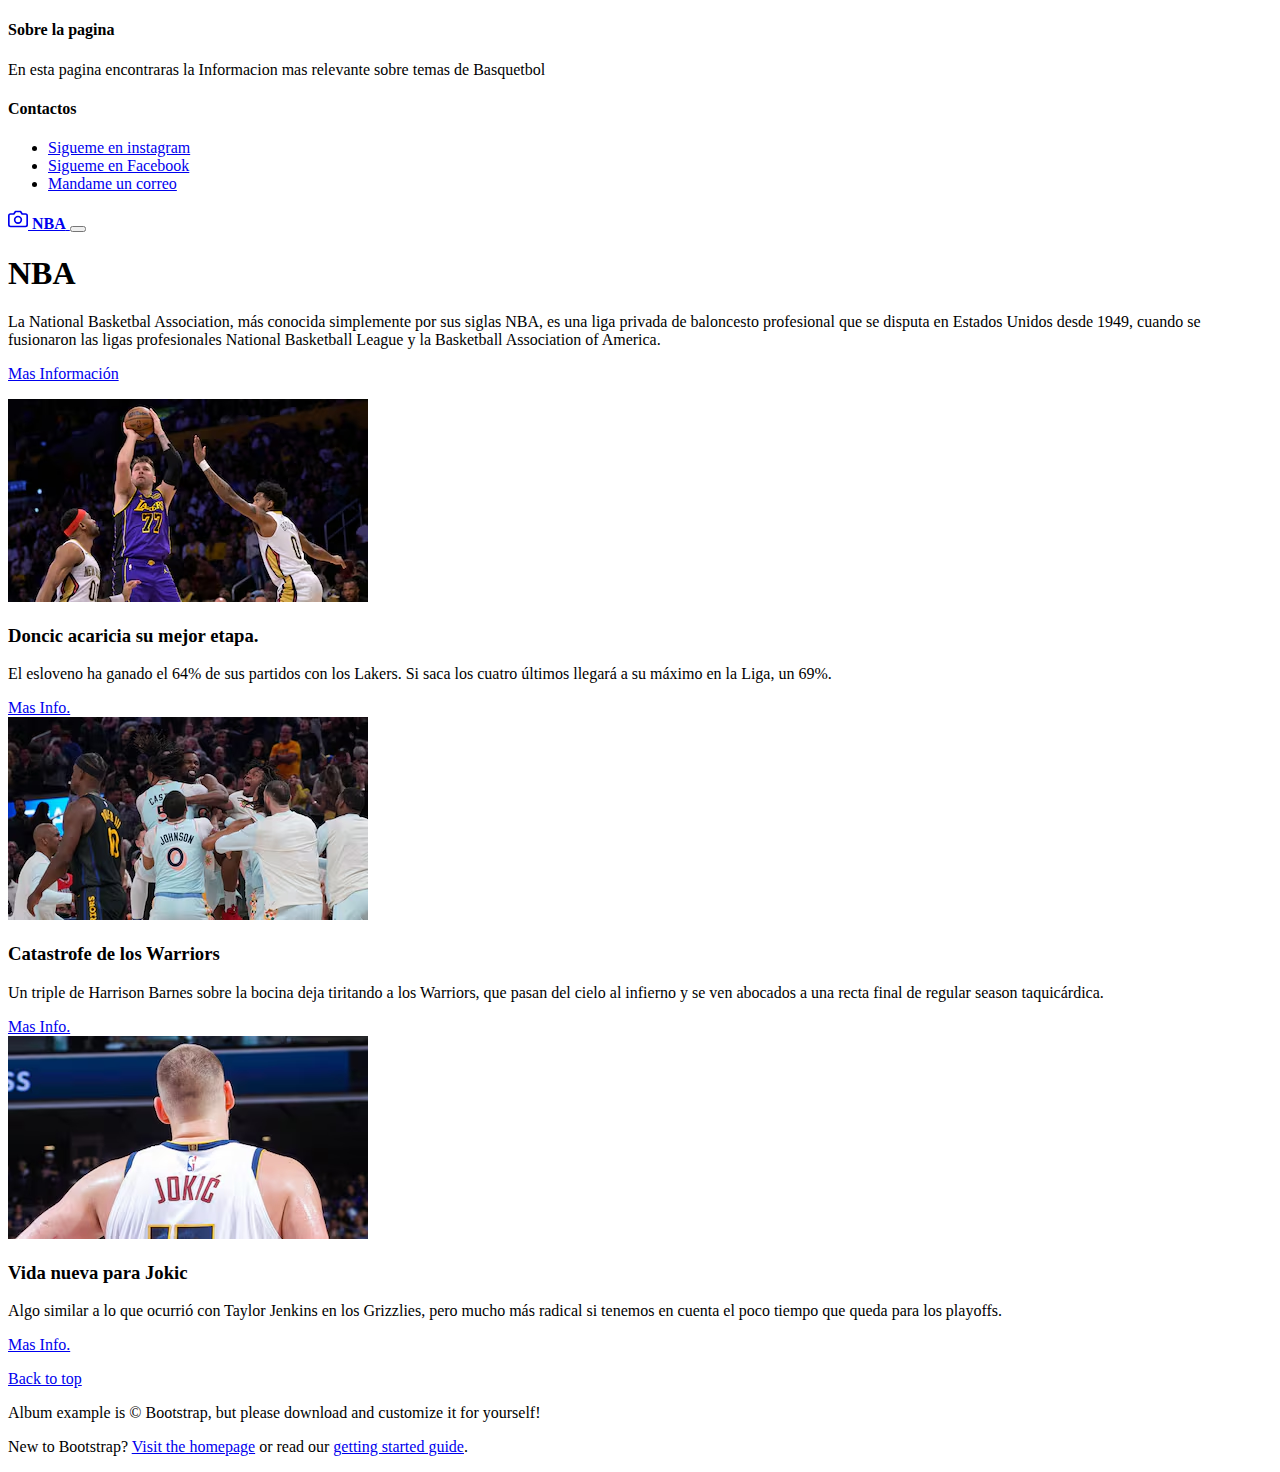
==== index.html @ 7b033a92 "evaluacion jueves" ====
<!doctype html>
<html lang="es">
  <head>
    <meta charset="utf-8">
    <meta name="viewport" content="width=device-width, initial-scale=1">
    <meta name="description" content="">
    <meta name="author" content="Mark Otto, Jacob Thornton, and Bootstrap contributors">
    <meta name="generator" content="Hugo 0.84.0">
    <title>NBA Informacion</title>

    <link rel="canonical" href="https://getbootstrap.com/docs/5.0/examples/album/">

    

   <!-- Bootstrap CSS -->
   <link href="https://cdn.jsdelivr.net/npm/bootstrap@5.0.2/dist/css/bootstrap.min.css" rel="stylesheet" integrity="sha384-EVSTQN3/azprG1Anm3QDgpJLIm9Nao0Yz1ztcQTwFspd3yD65VohhpuuCOmLASjC" crossorigin="anonymous">
    
   <!-- Option 1: Bootstrap Bundle with Popper -->
    <script src="https://cdn.jsdelivr.net/npm/bootstrap@5.0.2/dist/js/bootstrap.bundle.min.js" integrity="sha384-MrcW6ZMFYlzcLA8Nl+NtUVF0sA7MsXsP1UyJoMp4YLEuNSfAP+JcXn/tWtIaxVXM" crossorigin="anonymous"></script>
    <style>
      .bd-placeholder-img {
        font-size: 1.125rem;
        text-anchor: middle;
        -webkit-user-select: none;
        -moz-user-select: none;
        user-select: none;
      }

      @media (min-width: 768px) {
        .bd-placeholder-img-lg {
          font-size: 3.5rem;
        }
      }
    </style>

    
  </head>
  <body>
    
<header>
  <div class="collapse bg-dark" id="navbarHeader">
    <div class="container">
      <div class="row">
        <div class="col-sm-8 col-md-7 py-4">
          <h4 class="text-white">Sobre la pagina</h4>
          <p class="text-muted">En esta pagina encontraras la Informacion mas relevante sobre temas de Basquetbol </p>
        </div>
        <div class="col-sm-4 offset-md-1 py-4">
          <h4 class="text-white">Contactos</h4>
          <ul class="list-unstyled">
            <li><a href="https://www.instagram.com/444e.lias/" class="text-white">Sigueme en instagram</a></li>
            <li><a href="#" class="text-white">Sigueme en Facebook</a></li>
            <li><a href="#" class="text-white">Mandame un correo</a></li>
          </ul>
        </div>
      </div>
    </div>
  </div>
  <div class="navbar navbar-dark bg-dark shadow-sm">
    <div class="container">
      <a href="#" class="navbar-brand d-flex align-items-center">
        <svg xmlns="http://www.w3.org/2000/svg" width="20" height="20" fill="none" stroke="currentColor" stroke-linecap="round" stroke-linejoin="round" stroke-width="2" aria-hidden="true" class="me-2" viewBox="0 0 24 24"><path d="M23 19a2 2 0 0 1-2 2H3a2 2 0 0 1-2-2V8a2 2 0 0 1 2-2h4l2-3h6l2 3h4a2 2 0 0 1 2 2z"/><circle cx="12" cy="13" r="4"/></svg>
        <strong>NBA</strong>
      </a>
      <button class="navbar-toggler" type="button" data-bs-toggle="collapse" data-bs-target="#navbarHeader" aria-controls="navbarHeader" aria-expanded="false" aria-label="Toggle navigation">
        <span class="navbar-toggler-icon"></span>
      </button>
    </div>
  </div>
</header>

<main>

  <section class="py-5 text-center container">
    <div class="row py-lg-5">
      <div class="col-lg-6 col-md-8 mx-auto">
        <h1 class="fw-light">NBA</h1>
        <p class="lead text-muted">La National Basketbal Association, más conocida simplemente por sus siglas NBA, es una liga privada de baloncesto profesional que se disputa en Estados Unidos desde 1949, cuando se fusionaron las ligas profesionales National Basketball League y la Basketball Association of America.</p>
        <p>
          <a href="http://127.0.0.1:3000/pagina2.html" class="btn btn-primary my-2">Mas Información</a>
        </p>
      </div>
    </div>
  </section>

  <div class="album py-5 bg-light">
    <div class="container">

      <div class="row row-cols-1 row-cols-sm-2 row-cols-md-3 g-3">
        <div class="col">
          <div class="card shadow-sm">
            <img src="./imagenes/imagen1.avif" alt="Luka Doncic en su mejor etapa">

            <div class="card-body">
              <h3>Doncic acaricia su mejor etapa.</h3>
              <p class="card-text">El esloveno ha ganado el 64% de sus partidos con los Lakers. Si saca los cuatro últimos llegará a su máximo en la Liga, un 69%.</p>
              <div class="d-flex justify-content-between align-items-center">
                <div class="btn-group">
                  <a href="http://127.0.0.1:3000/pagina2.html" class="btn btn-sm btn-outline-secondary">Mas Info.</a>

                </div>
              </div>
            </div>
          </div>
        </div>
        <div class="col">
          <div class="card shadow-sm">
            <img src="./imagenes/imagen2.avif" alt="Catastrofe en los Warrriors">

            <div class="card-body">
              <h3>Catastrofe de los Warriors</h3>
              <p class="card-text">Un triple de Harrison Barnes sobre la bocina deja tiritando a los Warriors, que pasan del cielo al infierno y se ven abocados a una recta final de regular season taquicárdica.</p>
              <div class="d-flex justify-content-between align-items-center">
                <div class="btn-group">
                  <a href="http://127.0.0.1:3000/pagina3.html" class="btn btn-sm btn-outline-secondary">Mas Info.</a>

                </div>
              </div>
            </div>
          </div>
        </div>
        <div class="col">
          <div class="card shadow-sm">
            <img src="./imagenes/imagen3.avif" alt="Nikola Jokic y su vida nueva">

            <div class="card-body">
              <h3>Vida nueva para Jokic</h3>
              <p class="card-text">Algo similar a lo que ocurrió con Taylor Jenkins en los Grizzlies, pero mucho más radical si tenemos en cuenta el poco tiempo que queda para los playoffs.</p>
              <div class="d-flex justify-content-between align-items-center">
                <div class="btn-group">
                  <a href="http://127.0.0.1:3000/pagina4.html" class="btn btn-sm btn-outline-secondary">Mas Info.</a>
                  
                  
                  
                </div>
              </div>
            </div>
          </div>
        </div>

        
    </div>
  </div>

</main>

<footer class="text-muted py-5">
  <div class="container">
    <p class="float-end mb-1">
      <a href="#">Back to top</a>
    </p>
    <p class="mb-1">Album example is &copy; Bootstrap, but please download and customize it for yourself!</p>
    <p class="mb-0">New to Bootstrap? <a href="/">Visit the homepage</a> or read our <a href="../getting-started/introduction/">getting started guide</a>.</p>
  </div>
</footer>


    <script src="../assets/dist/js/bootstrap.bundle.min.js"></script>




      
  </body>
</html>
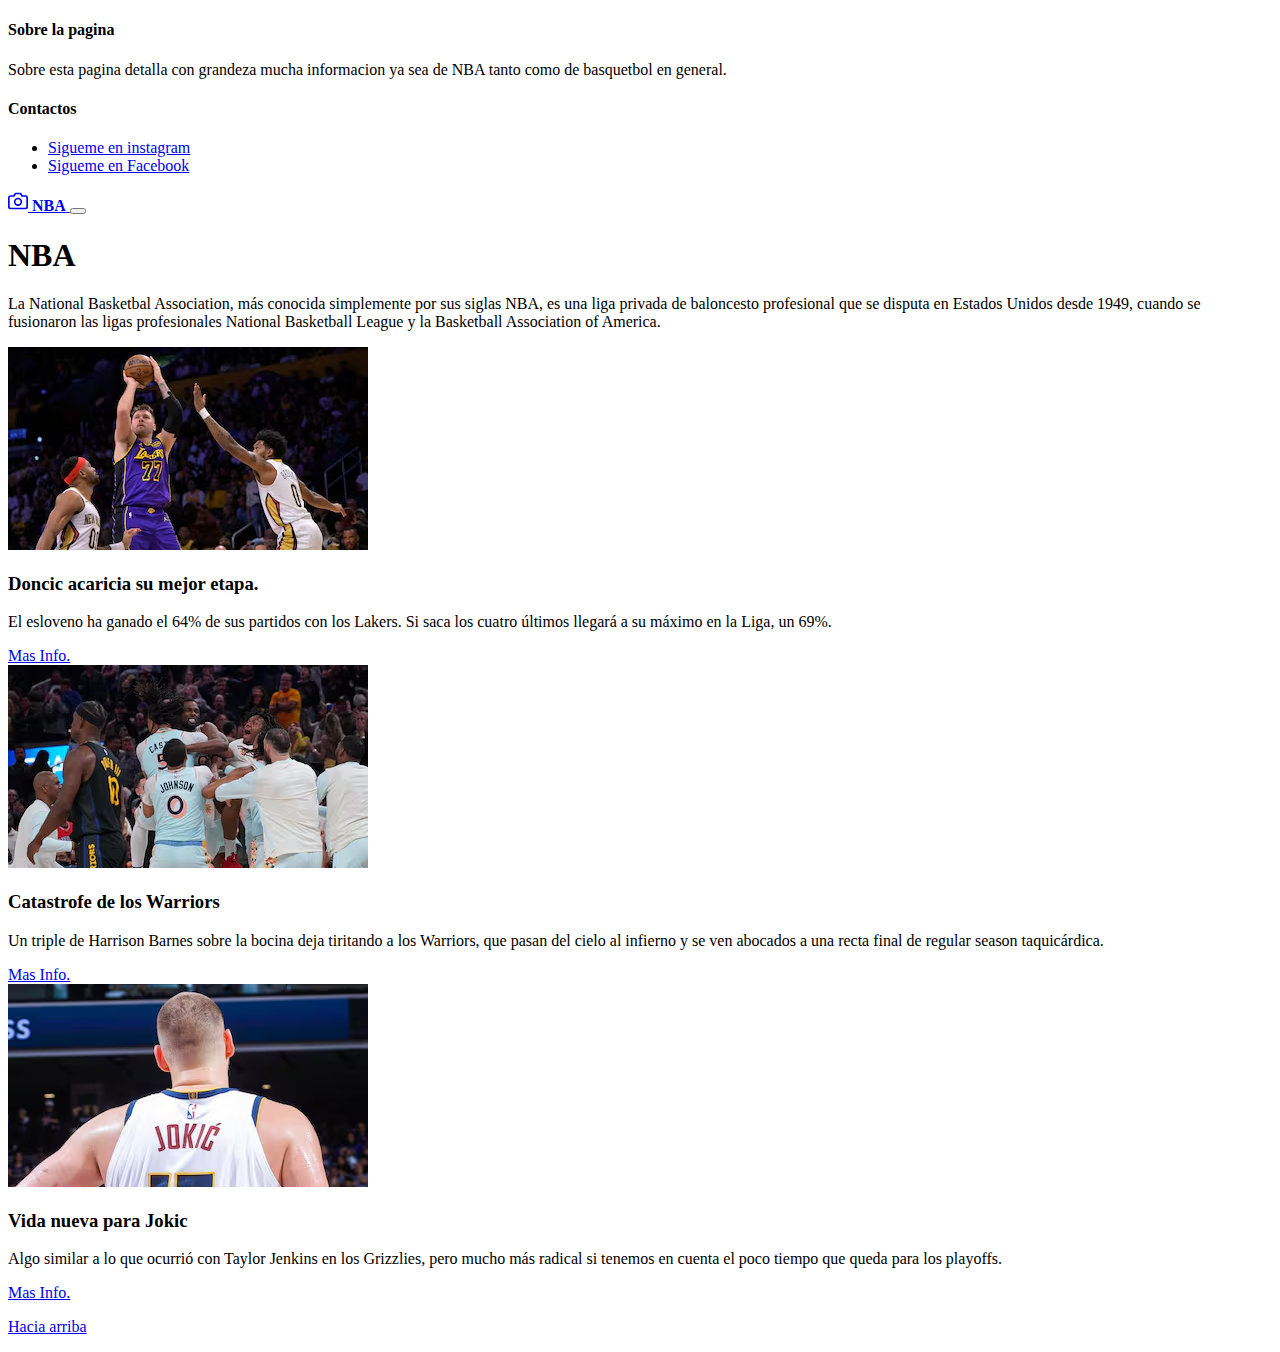
==== commit 1aa97549: "ultima modificacion" ====
--- a/index.html
+++ b/index.html
@@ -43,14 +43,13 @@
       <div class="row">
         <div class="col-sm-8 col-md-7 py-4">
           <h4 class="text-white">Sobre la pagina</h4>
-          <p class="text-muted">En esta pagina encontraras la Informacion mas relevante sobre temas de Basquetbol </p>
+          <p class="text-muted">Sobre esta pagina detalla con grandeza mucha informacion ya sea de NBA tanto como de basquetbol en general. </p>
         </div>
         <div class="col-sm-4 offset-md-1 py-4">
           <h4 class="text-white">Contactos</h4>
           <ul class="list-unstyled">
             <li><a href="https://www.instagram.com/444e.lias/" class="text-white">Sigueme en instagram</a></li>
             <li><a href="#" class="text-white">Sigueme en Facebook</a></li>
-            <li><a href="#" class="text-white">Mandame un correo</a></li>
           </ul>
         </div>
       </div>
@@ -76,9 +75,6 @@
       <div class="col-lg-6 col-md-8 mx-auto">
         <h1 class="fw-light">NBA</h1>
         <p class="lead text-muted">La National Basketbal Association, más conocida simplemente por sus siglas NBA, es una liga privada de baloncesto profesional que se disputa en Estados Unidos desde 1949, cuando se fusionaron las ligas profesionales National Basketball League y la Basketball Association of America.</p>
-        <p>
-          <a href="http://127.0.0.1:3000/pagina2.html" class="btn btn-primary my-2">Mas Información</a>
-        </p>
       </div>
     </div>
   </section>
@@ -147,10 +143,8 @@
 <footer class="text-muted py-5">
   <div class="container">
     <p class="float-end mb-1">
-      <a href="#">Back to top</a>
+      <a href="#">Hacia arriba</a>
     </p>
-    <p class="mb-1">Album example is &copy; Bootstrap, but please download and customize it for yourself!</p>
-    <p class="mb-0">New to Bootstrap? <a href="/">Visit the homepage</a> or read our <a href="../getting-started/introduction/">getting started guide</a>.</p>
   </div>
 </footer>
 
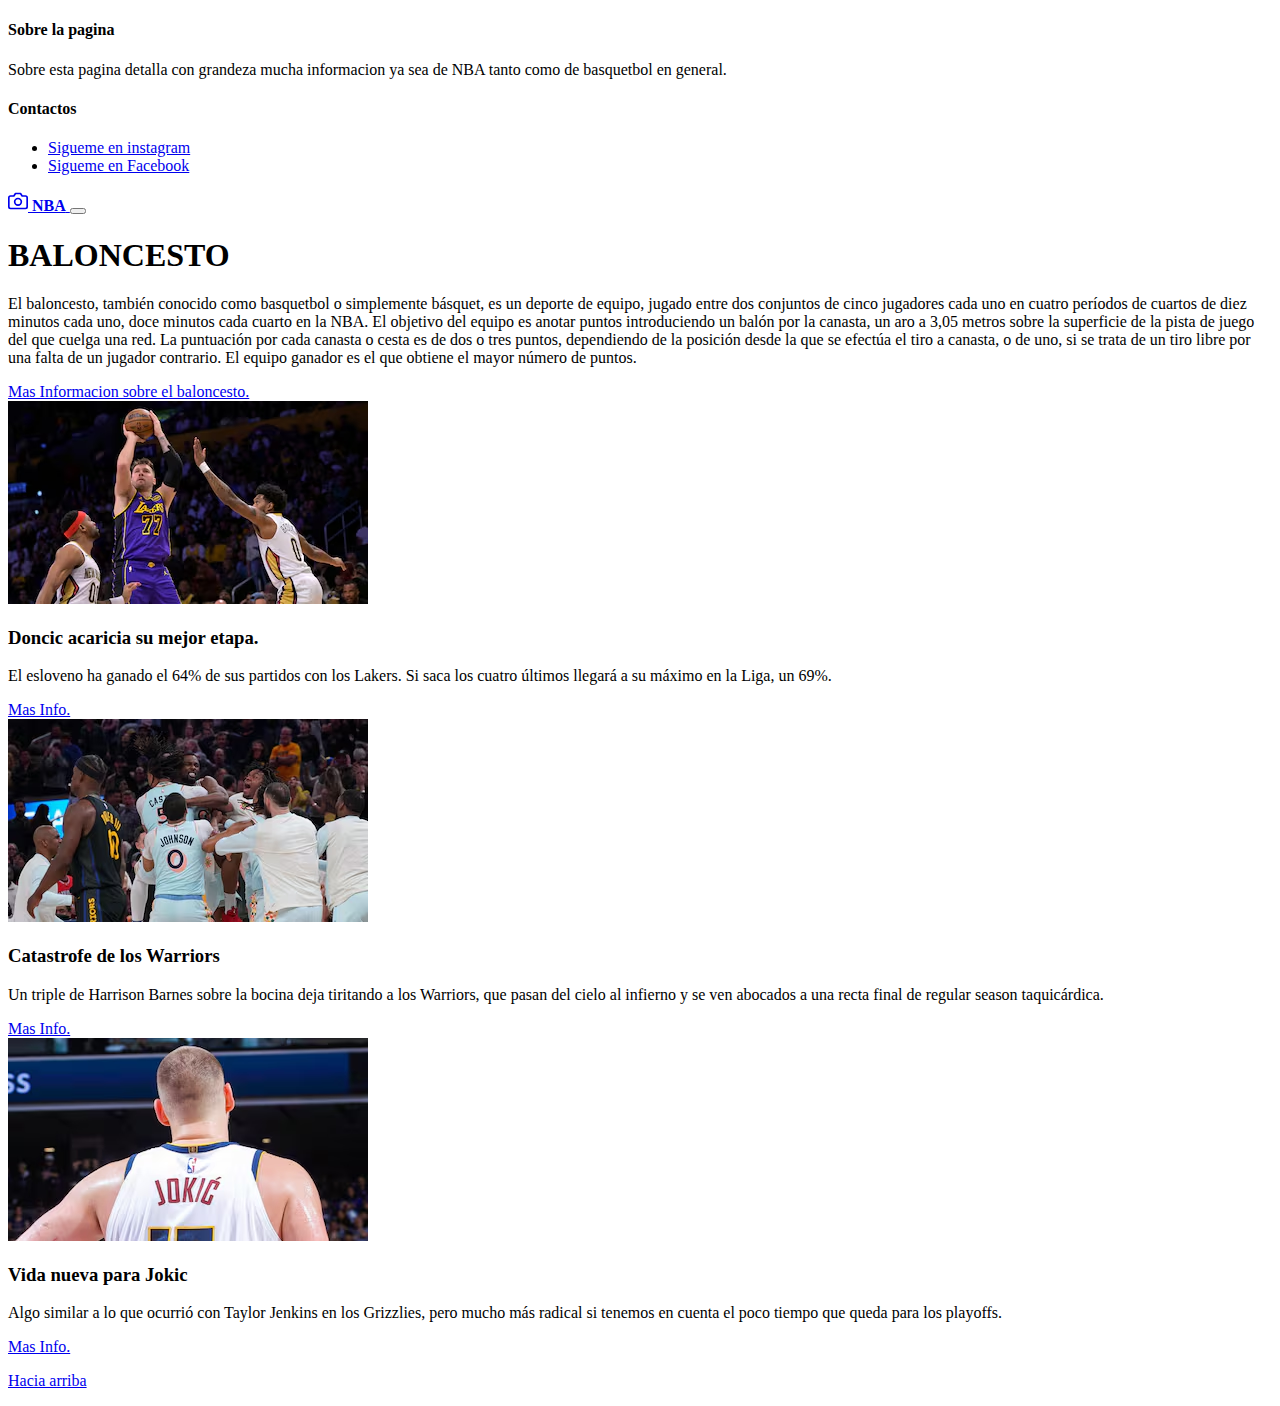
==== commit d1a7115d: "Avance 3ra pagina" ====
--- a/index.html
+++ b/index.html
@@ -73,8 +73,9 @@
   <section class="py-5 text-center container">
     <div class="row py-lg-5">
       <div class="col-lg-6 col-md-8 mx-auto">
-        <h1 class="fw-light">NBA</h1>
-        <p class="lead text-muted">La National Basketbal Association, más conocida simplemente por sus siglas NBA, es una liga privada de baloncesto profesional que se disputa en Estados Unidos desde 1949, cuando se fusionaron las ligas profesionales National Basketball League y la Basketball Association of America.</p>
+        <h1 class="fw-light">BALONCESTO</h1>
+        <p class="lead text-muted">El baloncesto, también conocido como basquetbol o simplemente básquet, es un deporte de equipo, jugado entre dos conjuntos de cinco jugadores cada uno en cuatro períodos de cuartos de diez minutos cada uno, doce minutos cada cuarto en la NBA. El objetivo del equipo es anotar puntos introduciendo un balón por la canasta, un aro a 3,05 metros sobre la superficie de la pista de juego del que cuelga una red. La puntuación por cada canasta o cesta es de dos o tres puntos, dependiendo de la posición desde la que se efectúa el tiro a canasta, o de uno, si se trata de un tiro libre por una falta de un jugador contrario. El equipo ganador es el que obtiene el mayor número de puntos.</p>
+        <a href="http://127.0.0.1:3000/pagina3.html" class="btn btn-primary my-2">Mas Informacion sobre el baloncesto.</a>
       </div>
     </div>
   </section>
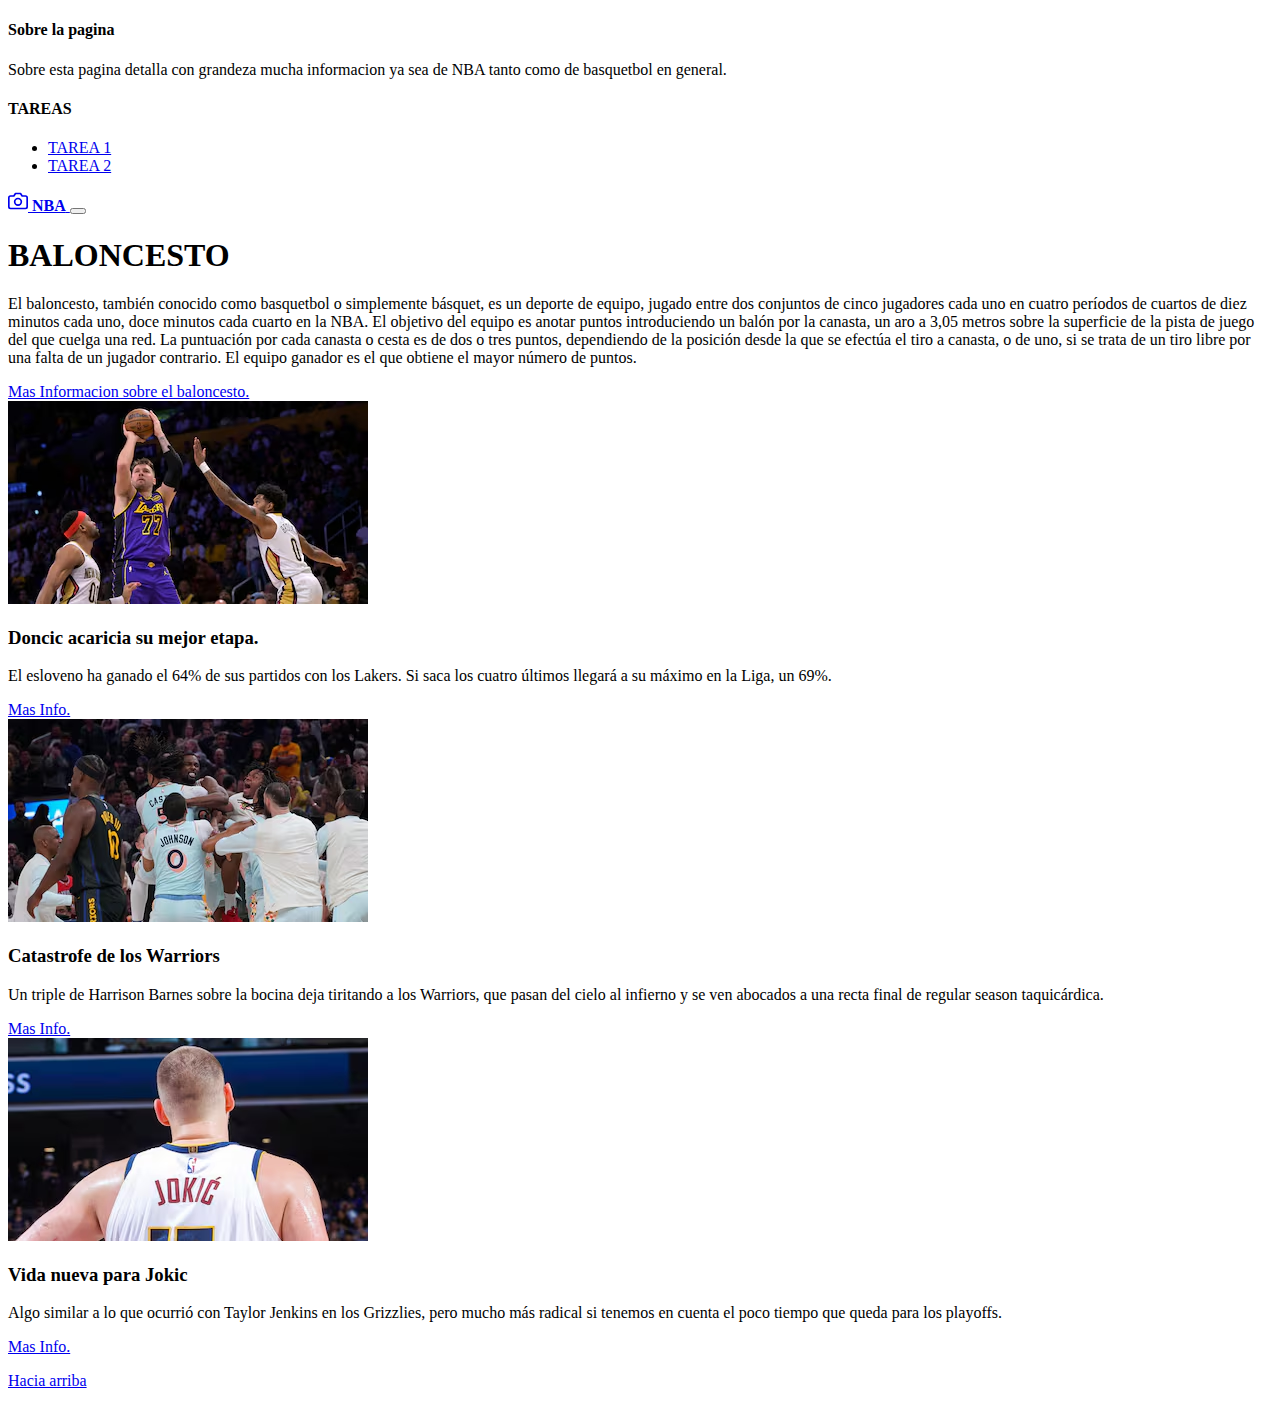
==== commit cb00d3ce: "agrega tareas" ====
--- a/index.html
+++ b/index.html
@@ -7,10 +7,9 @@
     <meta name="author" content="Mark Otto, Jacob Thornton, and Bootstrap contributors">
     <meta name="generator" content="Hugo 0.84.0">
     <title>NBA Informacion</title>
+    <link rel="shortcut icon" href="./imagenes/logo.webp" type="image/x-icon">
 
     <link rel="canonical" href="https://getbootstrap.com/docs/5.0/examples/album/">
-
-    
 
    <!-- Bootstrap CSS -->
    <link href="https://cdn.jsdelivr.net/npm/bootstrap@5.0.2/dist/css/bootstrap.min.css" rel="stylesheet" integrity="sha384-EVSTQN3/azprG1Anm3QDgpJLIm9Nao0Yz1ztcQTwFspd3yD65VohhpuuCOmLASjC" crossorigin="anonymous">
@@ -36,7 +35,7 @@
     
   </head>
   <body>
-    
+
 <header>
   <div class="collapse bg-dark" id="navbarHeader">
     <div class="container">
@@ -46,12 +45,12 @@
           <p class="text-muted">Sobre esta pagina detalla con grandeza mucha informacion ya sea de NBA tanto como de basquetbol en general. </p>
         </div>
         <div class="col-sm-4 offset-md-1 py-4">
-          <h4 class="text-white">Contactos</h4>
+          <h4 class="text-white">TAREAS</h4>
           <ul class="list-unstyled">
-            <li><a href="https://www.instagram.com/444e.lias/" class="text-white">Sigueme en instagram</a></li>
-            <li><a href="#" class="text-white">Sigueme en Facebook</a></li>
+            <li><a href="http://127.0.0.1:3000/tarea1.html" class="text-white">TAREA 1</a></li>
+            <li><a href="http://127.0.0.1:3004/CURRICULUM.html" class="text-white">TAREA 2</a></li>
           </ul>
-        </div>
+        </div> 
       </div>
     </div>
   </div>
@@ -109,7 +108,7 @@
               <p class="card-text">Un triple de Harrison Barnes sobre la bocina deja tiritando a los Warriors, que pasan del cielo al infierno y se ven abocados a una recta final de regular season taquicárdica.</p>
               <div class="d-flex justify-content-between align-items-center">
                 <div class="btn-group">
-                  <a href="http://127.0.0.1:3000/pagina3.html" class="btn btn-sm btn-outline-secondary">Mas Info.</a>
+                  <a href="http://127.0.0.1:3000/pagina5.html" class="btn btn-sm btn-outline-secondary">Mas Info.</a>
 
                 </div>
               </div>
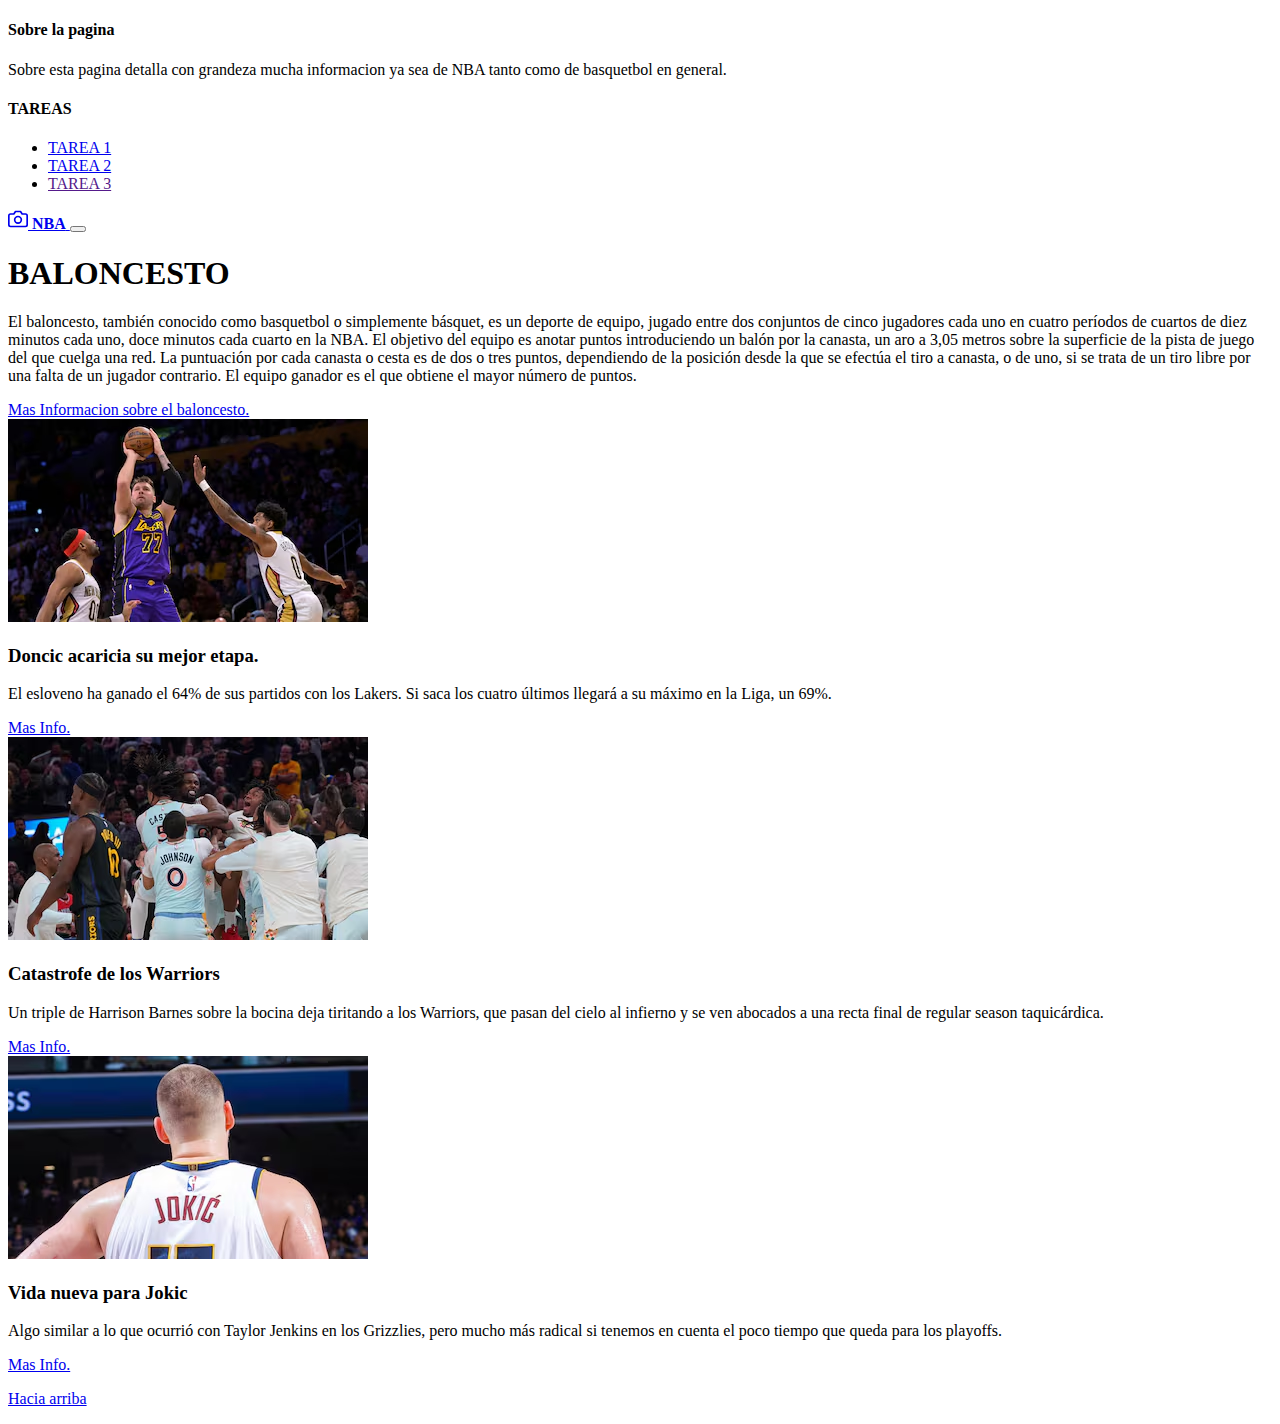
==== commit 6e49b056: "ultimas modificaciones" ====
--- a/index.html
+++ b/index.html
@@ -49,6 +49,7 @@
           <ul class="list-unstyled">
             <li><a href="http://127.0.0.1:3000/tarea1.html" class="text-white">TAREA 1</a></li>
             <li><a href="http://127.0.0.1:3004/CURRICULUM.html" class="text-white">TAREA 2</a></li>
+            <li><a href="" class="text-white">TAREA 3</a></li>
           </ul>
         </div> 
       </div>
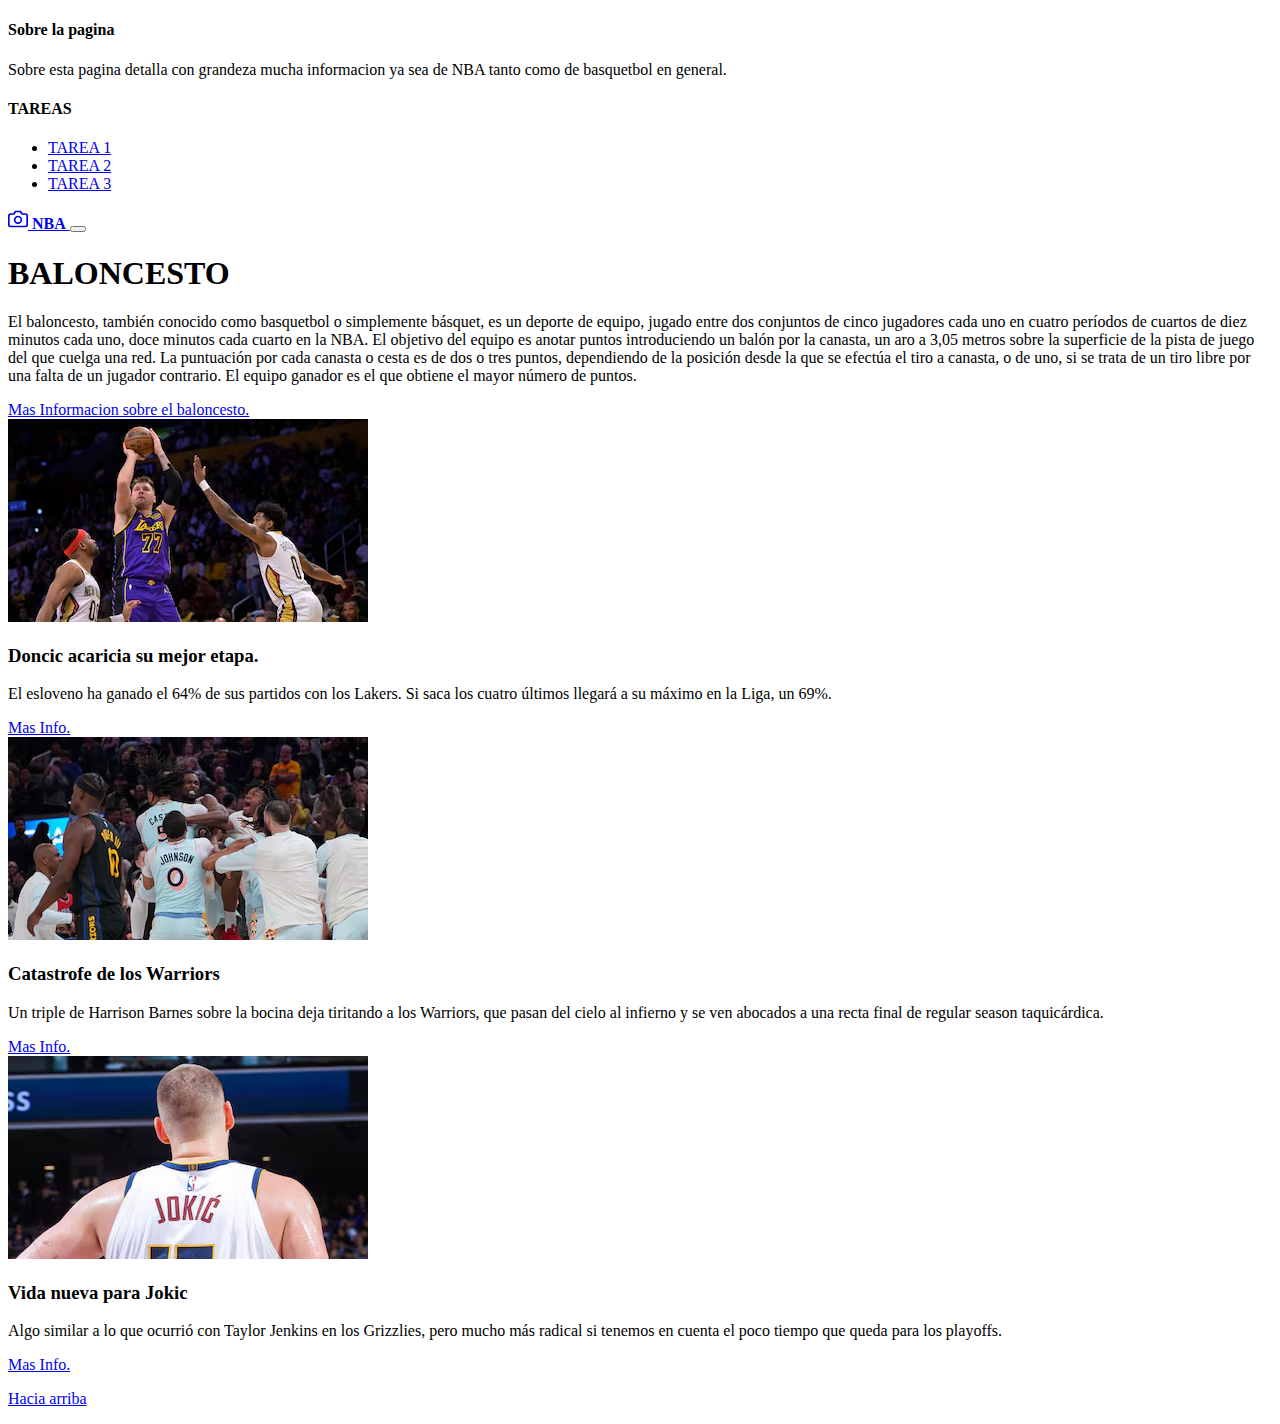
==== commit ba6c0dab: "ultimas modificaciones" ====
--- a/index.html
+++ b/index.html
@@ -49,7 +49,7 @@
           <ul class="list-unstyled">
             <li><a href="http://127.0.0.1:3000/tarea1.html" class="text-white">TAREA 1</a></li>
             <li><a href="http://127.0.0.1:3004/CURRICULUM.html" class="text-white">TAREA 2</a></li>
-            <li><a href="" class="text-white">TAREA 3</a></li>
+            <li><a href="http://127.0.0.1:3000/tarea 3.html" class="text-white">TAREA 3</a></li>
           </ul>
         </div> 
       </div>
